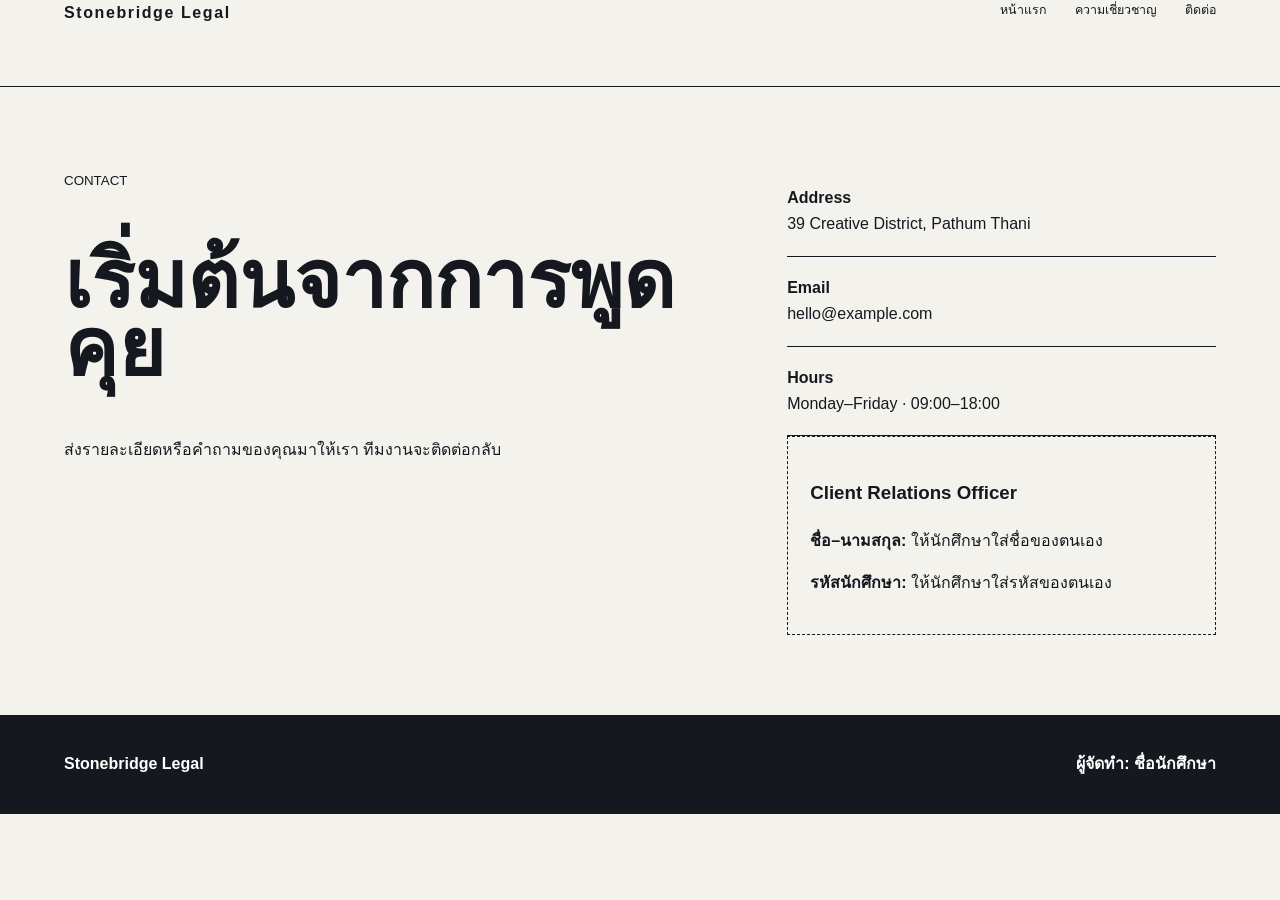
==== contact.html @ 76a6e317 "Add files via upload" ====
<!doctype html><html lang="th"><head><meta charset="utf-8"><meta name="viewport" content="width=device-width,initial-scale=1"><title>ติดต่อ | Stonebridge Legal</title><link rel="stylesheet" href="assets/style.css"></head><body class="typefirst"><header class="header"><nav class="nav container"><a class="brand" href="overview.html">Stonebridge Legal</a><div class="links"><a href="overview.html">หน้าแรก</a><a href="expertise.html">ความเชี่ยวชาญ</a><a href="consult.html">ติดต่อ</a></div></nav></header><main class="contact"><div class="container contact-grid"><div><small>CONTACT</small><h1>เริ่มต้นจากการพูดคุย</h1><p>ส่งรายละเอียดหรือคำถามของคุณมาให้เรา ทีมงานจะติดต่อกลับ</p></div><div><div class="detail"><strong>Address</strong><br>39 Creative District, Pathum Thani</div><div class="detail"><strong>Email</strong><br>hello@example.com</div><div class="detail"><strong>Hours</strong><br>Monday–Friday · 09:00–18:00</div><div class="student"><h3>Client Relations Officer</h3><p><strong>ชื่อ–นามสกุล:</strong> ให้นักศึกษาใส่ชื่อของตนเอง</p><p><strong>รหัสนักศึกษา:</strong> ให้นักศึกษาใส่รหัสของตนเอง</p></div></div></div></main><footer class="footer"><div class="container footer-row"><strong>Stonebridge Legal</strong><span class="footer-student">ผู้จัดทำ: ชื่อนักศึกษา</span></div></footer></body></html>
---- assets/style.css ----
*{box-sizing:border-box}body{margin:0;font-family:Arial,"Noto Sans Thai",sans-serif;line-height:1.65}a{color:inherit}.container{width:min(1160px,90%);margin:auto}img{display:block;width:100%;object-fit:cover}.student{padding:22px;border:1px dashed currentColor}.footer-student{font-weight:700}body{background:#f4f2ed;color:#15191f}.header{border-bottom:1px solid #15191f}.nav{height:86px;display:grid;grid-template-columns:1fr 1fr}.brand{font-weight:800;letter-spacing:.1em;text-decoration:none}.links{display:flex;justify-content:flex-end;gap:28px}.links a{text-decoration:none;font-size:.78rem;text-transform:uppercase}.hero{padding:70px 0}.hero h1{font-family:Georgia,serif;font-size:clamp(5rem,11vw,11rem);line-height:.77;letter-spacing:-.07em;margin:25px 0}.hero-bottom{display:grid;grid-template-columns:1fr .55fr;gap:70px;align-items:end}.hero-bottom img{height:300px}.button{display:inline-block;margin-top:18px;padding:13px 0;border-bottom:2px solid #15191f;text-decoration:none;font-weight:800}.page-head{padding:70px 0 40px}.page-head h1{font-family:Georgia,serif;font-size:clamp(4rem,9vw,8rem);line-height:.85;margin:0}.entry{display:grid;grid-template-columns:.65fr 1.35fr;gap:55px;padding:45px 0;border-top:1px solid #15191f}.entry img{height:430px}.entry h2{font-family:Georgia,serif;font-size:3.2rem}.contact{padding:80px 0}.contact-grid{display:grid;grid-template-columns:1.2fr .8fr;gap:80px}.contact h1{font-family:Georgia,serif;font-size:5rem;line-height:.85}.detail{padding:18px 0;border-bottom:1px solid #15191f}.footer{padding:36px 0;background:#15191f;color:#fff}.footer-row{display:flex;justify-content:space-between}@media(max-width:800px){.nav{height:auto;padding:18px 0;align-items:flex-start;flex-direction:column;display:flex}.links{width:100%;justify-content:space-between;gap:7px}.hero-grid,.collage,.hero-bottom,.entry,.entry:nth-child(even),.contact-grid{grid-template-columns:1fr}.collage{grid-template-rows:auto}.hero-copy{grid-row:auto}.hero img,.entry img{height:380px}.entry:nth-child(even) img{order:0}.entry div{border-left:0}.footer-row{flex-direction:column;gap:15px}.hero-card{height:620px}.hero-card .hero-copy{left:25px;right:25px}.cinematic .header{position:relative}.cinematic .hero{height:auto}.cinematic .hero>img{height:650px}}
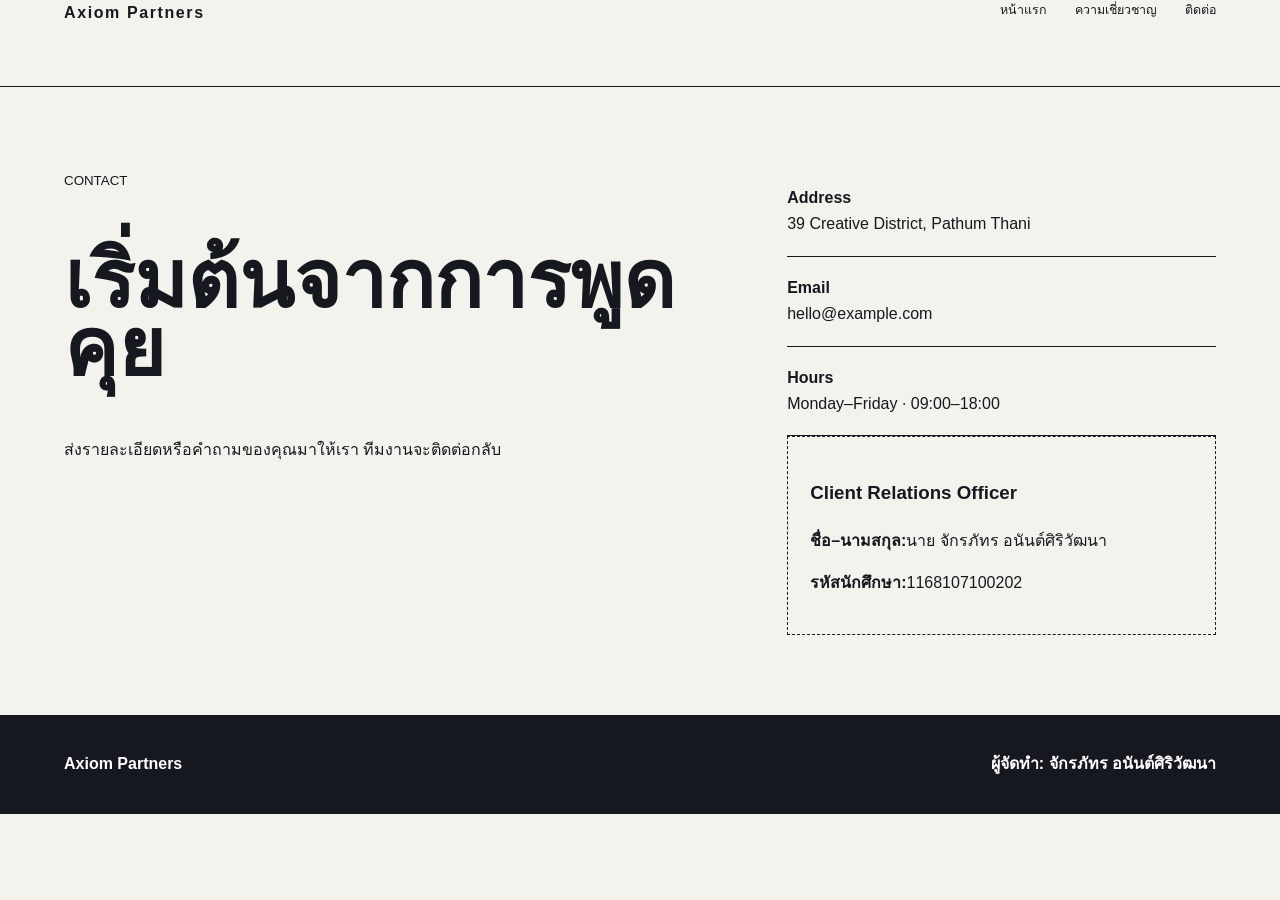
==== commit 2f652309: "Update contact.html" ====
--- a/contact.html
+++ b/contact.html
@@ -1 +1 @@
-<!doctype html><html lang="th"><head><meta charset="utf-8"><meta name="viewport" content="width=device-width,initial-scale=1"><title>ติดต่อ | Stonebridge Legal</title><link rel="stylesheet" href="assets/style.css"></head><body class="typefirst"><header class="header"><nav class="nav container"><a class="brand" href="overview.html">Stonebridge Legal</a><div class="links"><a href="overview.html">หน้าแรก</a><a href="expertise.html">ความเชี่ยวชาญ</a><a href="consult.html">ติดต่อ</a></div></nav></header><main class="contact"><div class="container contact-grid"><div><small>CONTACT</small><h1>เริ่มต้นจากการพูดคุย</h1><p>ส่งรายละเอียดหรือคำถามของคุณมาให้เรา ทีมงานจะติดต่อกลับ</p></div><div><div class="detail"><strong>Address</strong><br>39 Creative District, Pathum Thani</div><div class="detail"><strong>Email</strong><br>hello@example.com</div><div class="detail"><strong>Hours</strong><br>Monday–Friday · 09:00–18:00</div><div class="student"><h3>Client Relations Officer</h3><p><strong>ชื่อ–นามสกุล:</strong> ให้นักศึกษาใส่ชื่อของตนเอง</p><p><strong>รหัสนักศึกษา:</strong> ให้นักศึกษาใส่รหัสของตนเอง</p></div></div></div></main><footer class="footer"><div class="container footer-row"><strong>Stonebridge Legal</strong><span class="footer-student">ผู้จัดทำ: ชื่อนักศึกษา</span></div></footer></body></html>+<!doctype html><html lang="th"><head><meta charset="utf-8"><meta name="viewport" content="width=device-width,initial-scale=1"><title>Axiom Partners</title><link rel="stylesheet" href="assets/style.css"></head><body class="typefirst"><header class="header"><nav class="nav container"><a class="brand" href="overview.html">Axiom Partners</a><div class="links"><a href="overview.html">หน้าแรก</a><a href="expertise.html">ความเชี่ยวชาญ</a><a href="consult.html">ติดต่อ</a></div></nav></header><main class="contact"><div class="container contact-grid"><div><small>CONTACT</small><h1>เริ่มต้นจากการพูดคุย</h1><p>ส่งรายละเอียดหรือคำถามของคุณมาให้เรา ทีมงานจะติดต่อกลับ</p></div><div><div class="detail"><strong>Address</strong><br>39 Creative District, Pathum Thani</div><div class="detail"><strong>Email</strong><br>hello@example.com</div><div class="detail"><strong>Hours</strong><br>Monday–Friday · 09:00–18:00</div><div class="student"><h3>Client Relations Officer</h3><p><strong>ชื่อ–นามสกุล:</strong>นาย จักรภัทร อนันต์ศิริวัฒนา</p><p><strong>รหัสนักศึกษา:</strong>1168107100202</p></div></div></div></main><footer class="footer"><div class="container footer-row"><strong>Axiom Partners</strong><span class="footer-student">ผู้จัดทำ: จักรภัทร อนันต์ศิริวัฒนา</span></div></footer></body></html>
